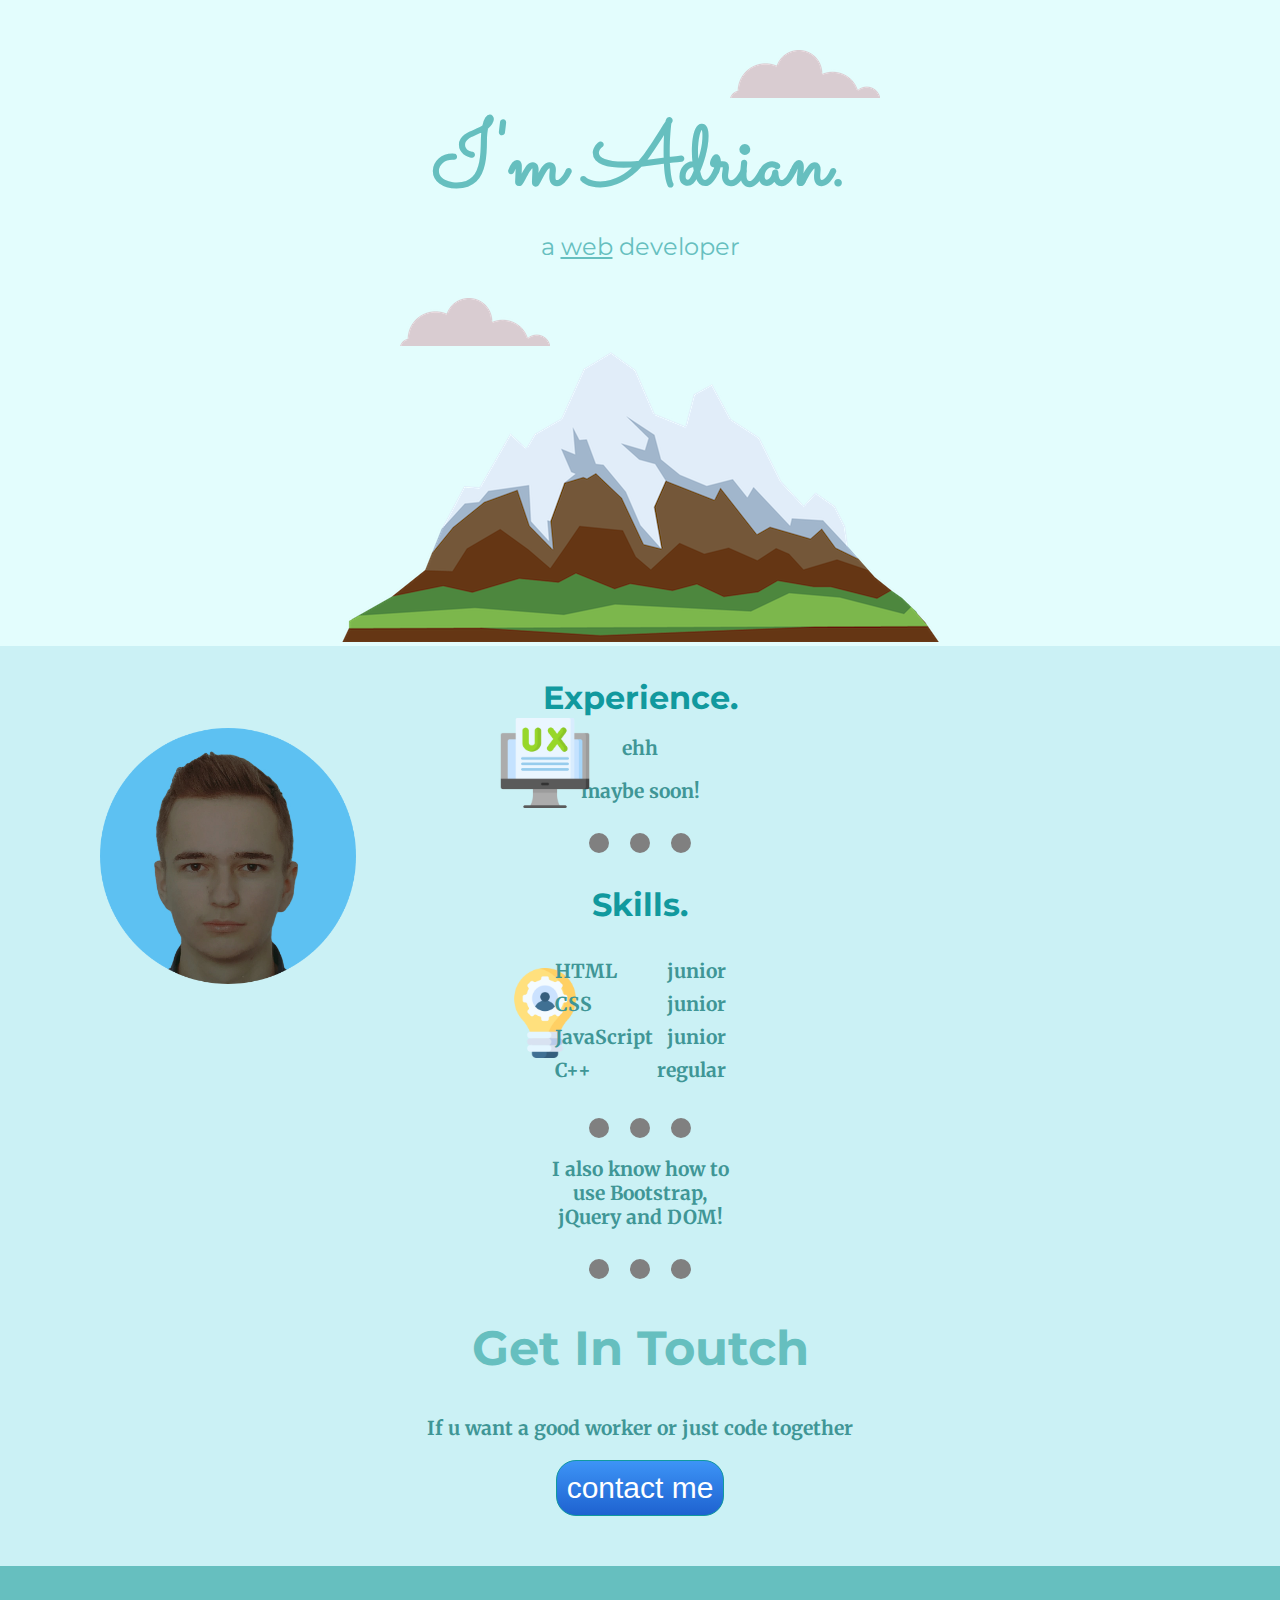
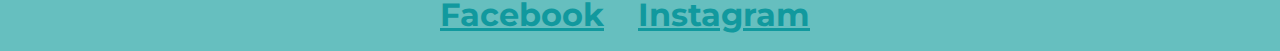
==== index.html @ d177a90d "Add files via upload" ====
<!DOCTYPE html>
<html lang="en" dir="ltr">

<head>
  <meta charset="utf-8">
  <title>Adrian Nieckarz</title>

  <link rel="stylesheet" href="styles.css">
  <link rel="icon" href="favicon.ico">

  <link rel="preconnect" href="https://fonts.gstatic.com">
  <link href="https://fonts.googleapis.com/css2?family=Merriweather&family=Montserrat&family=Montserrat+Alternates:wght@500&family=Sacramento&display=swap" rel="stylesheet">
</head>

<body>
  <div class="top-container">
    <img class="top-cloud" src="cloud.png" alt="cloud-img">
    <h1 class="bottom-closer">I'm Adrian.</h1>
    <p class="undername">a <span class="web">web</span> developer</p>
    <img class="bottom-cloud" src="cloud.png" alt="cloud-img">
    <img src="mountain.png" alt="mountain-img">
  </div>


  <div class="second-container">

    <img class="myFace" src="AdrianC.png" alt="Adrian's Photo">
    <img class="ux-icon" src="ux-interface.png" alt="ux icon">
    <img class="skill-icon" src="skill.png" alt="skill icon">
    <h3>Experience.</h3>
    <p class="text">ehh</p>
    <p class="text">maybe soon!</p>
    <hr>
    <h3>Skills.</h3>
    <table class="center">
      <tr>
        <td class="text skill">HTML</td>
        <td class="text grade">junior</td>
      </tr>
      <tr>
        <td class="text skill">CSS</td>
        <td class="text grade">junior</td>
      </tr>
      <tr>
        <td class="text skill">JavaScript</td>
        <td class="text grade">junior</td>
      </tr>
      <tr>
        <td class="text skill">C++</td>
        <td class="text grade">regular</td>
      </tr>
    </table>
    <hr>
  </div>
  <p class="text framerowks">I also know how to use Bootstrap, jQuery and DOM!</p>
  <div class="get-in-toutch">
    <hr>
    <h2 class="big">Get In Toutch</h2>
    <p class="text">If u want a good worker or just code together</p>
    <button class="BUTTON_MFF" onclick="window.location.href='contactme.html'">contact me</button>
  </div>

  <div class="myLinks table-top-margin">
    <a class="pages" href="https://www.facebook.com/adrian.nieckarz.3">Facebook</a>
    <a href class="pages"="https://www.instagram.com/adrian_nieckarz/">Instagram</a>
  </div>

</body>

</html>
---- styles.css ----
body {
  margin: 0;
  text-align: center;
  font-family: 'Montserrat', sans-serif;
  background-color: #cbf1f5;
}

table {
  position: relative;
}

hr {
  border-style: dotted none none;
  height: 0px;
  width: 8%;
  border-width: 20px;
  border-color: grey;
  margin-top: 30px;
}

h1 {
  font-size: 5.625rem;
  margin-top: 0;
  font-family: 'Sacramento', cursive;
  color: #66BFBF;
}

h2 {
  font-family: 'Montserrat', sans-serif;
  color: #66BFBF;
}

h3 {
  font-family: 'Montserrat', sans-serif;
  color: #11999E;
  font-size: 2rem;
  margin-bottom: 10px;
}

.top-container {
  background-color: #e3fdfd;
  position: relative;
  padding-top: 100px;
}

.web {
  text-decoration: underline;
}

.bottom-cloud {
  position: absolute;
  right: 400px;
  top: 50px;
}

.top-cloud {
  position: absolute;
  left: 400px;
  bottom: 300px;
}

.bottom-closer {
  margin-bottom: 0px;
}

.undername {
  margin-top: 0px;
  font-size: 1.5rem;
  color: #66BFBF;
  font-weight: normal;
}

.myFace {
  position: absolute;
  width: 20%;
  height: auto;
  left: 100px;
  top: 50px;
}

.second-container {
  position: relative;
}

.ux-icon {
  position: absolute;
  width: 7%;
  height: auto;
  left: 500px;
  top: 40px;
}

.text {
  font-family: 'Merriweather', serif;
  color: #3f9696;
  font-weight: bold;
  font-size: 1.2rem;
}

.center {
  margin-left: auto;
  margin-right: auto;
  line-height: 1.5;
  margin-top: 30px;
}

.skill-icon {
  position: absolute;
  width: 7%;
  height: auto;
  left: 500px;
  top: 290px;
}

.get-in-toutch {
  background-color: #cbf1f5;
}

.big {
  font-weight: bold;
  font-size: 3rem;
}

.BUTTON_MFF {
  background: #3D94F6;
  background-image: -webkit-linear-gradient(top, #3D94F6, #1E62D0);
  background-image: -moz-linear-gradient(top, #3D94F6, #1E62D0);
  background-image: -ms-linear-gradient(top, #3D94F6, #1E62D0);
  background-image: -o-linear-gradient(top, #3D94F6, #1E62D0);
  background-image: -webkit-gradient(to bottom, #3D94F6, #1E62D0);
  -webkit-border-radius: 20px;
  -moz-border-radius: 20px;
  border-radius: 20px;
  color: #FFFFFF;
  font-family: Arial;
  font-size: 30px;
  font-weight: 100;
  padding: 10px;
  border: solid #11999E 1px;
  text-decoration: none;
  display: inline-block;
  cursor: pointer;
  text-align: center;
  margin-bottom: 50px;
}

.BUTTON_MFF:hover {
  border: solid #337FED 1px;
  background: #1E62D0;
  background-image: -webkit-linear-gradient(top, #1E62D0, #3D94F6);
  background-image: -moz-linear-gradient(top, #1E62D0, #3D94F6);
  background-image: -ms-linear-gradient(top, #1E62D0, #3D94F6);
  background-image: -o-linear-gradient(top, #1E62D0, #3D94F6);
  background-image: -webkit-gradient(to bottom, #1E62D0, #3D94F6);
  -webkit-border-radius: 20px;
  -moz-border-radius: 20px;
  border-radius: 20px;
  text-decoration: none;
}

.myLinks {
  background-color: #66BFBF;
  height: 60px;
  text-align: center;
  position: relative;
  margin-top: auto;
  margin-bottom: auto;
}

.pages {
  font-family: 'Montserrat', sans-serif;
  color: #11999E;
  font-weight: bolder;
  font-size: 2rem;
  padding-right: 30px;
}

.table-top-margin {
  margin-left: auto;
  margin-right: auto;
  line-height: 1.5;
  padding-top: 25px;
}

.skill {
  text-align: left;
}

.grade {
  text-align: right;
}

.text-centre {
  text-align: center;
}

.framerowks {
  width: 200px;
  margin-left: auto;
  margin-right: auto;
}

.big {
  font-size: 3rem;
}

.yourData {
  width: 200px;
}

.noBullet {
  list-style-type: none;
}

.bottom-cloud-contact {
  position: absolute;
  right: 300px;
  top: 50px;
}

.top-cloud-contact {
  position: absolute;
  left: 300px;
  bottom: 300px;
}
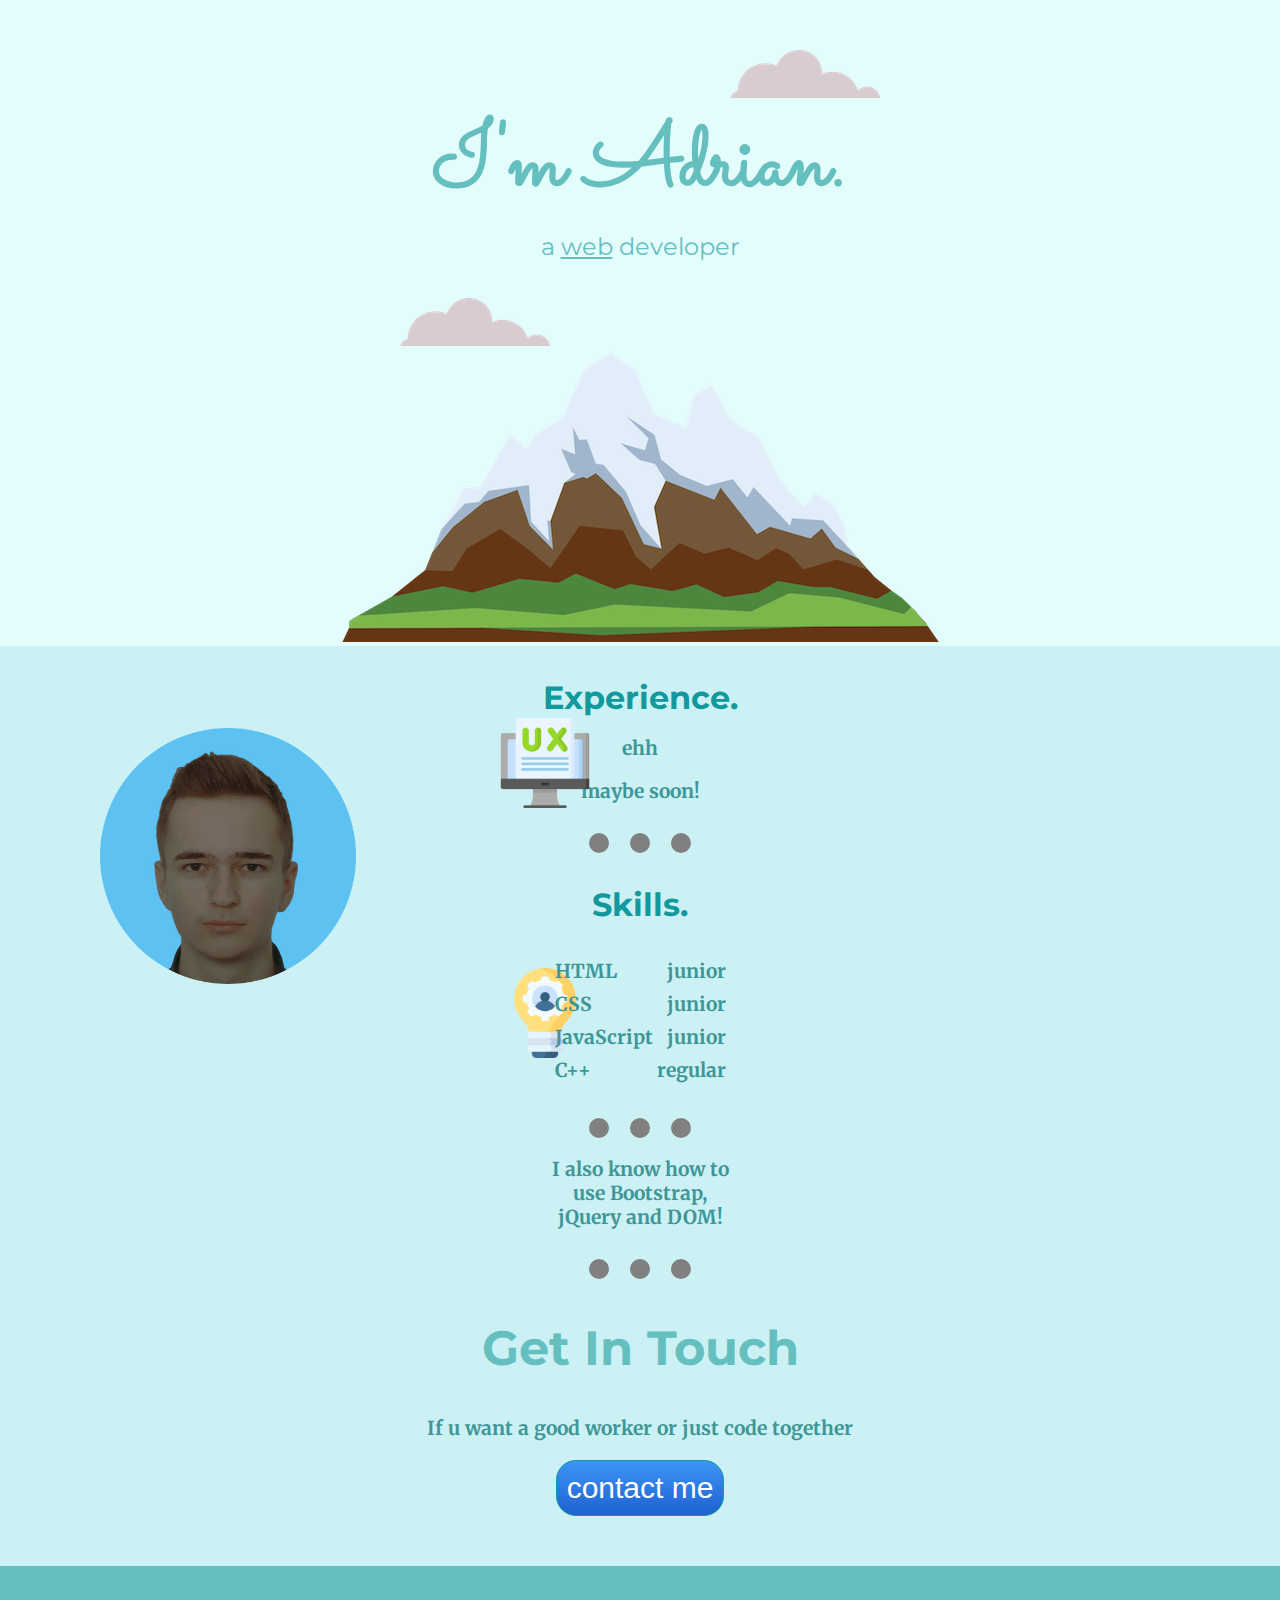
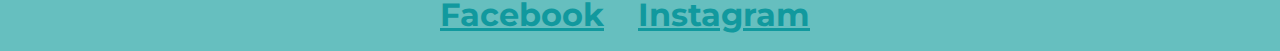
==== commit 4a46730d: "Update index.html" ====
--- a/index.html
+++ b/index.html
@@ -53,9 +53,9 @@
     <hr>
   </div>
   <p class="text framerowks">I also know how to use Bootstrap, jQuery and DOM!</p>
-  <div class="get-in-toutch">
+  <div class="get-in-touch">
     <hr>
-    <h2 class="big">Get In Toutch</h2>
+    <h2 class="big">Get In Touch</h2>
     <p class="text">If u want a good worker or just code together</p>
     <button class="BUTTON_MFF" onclick="window.location.href='contactme.html'">contact me</button>
   </div>
